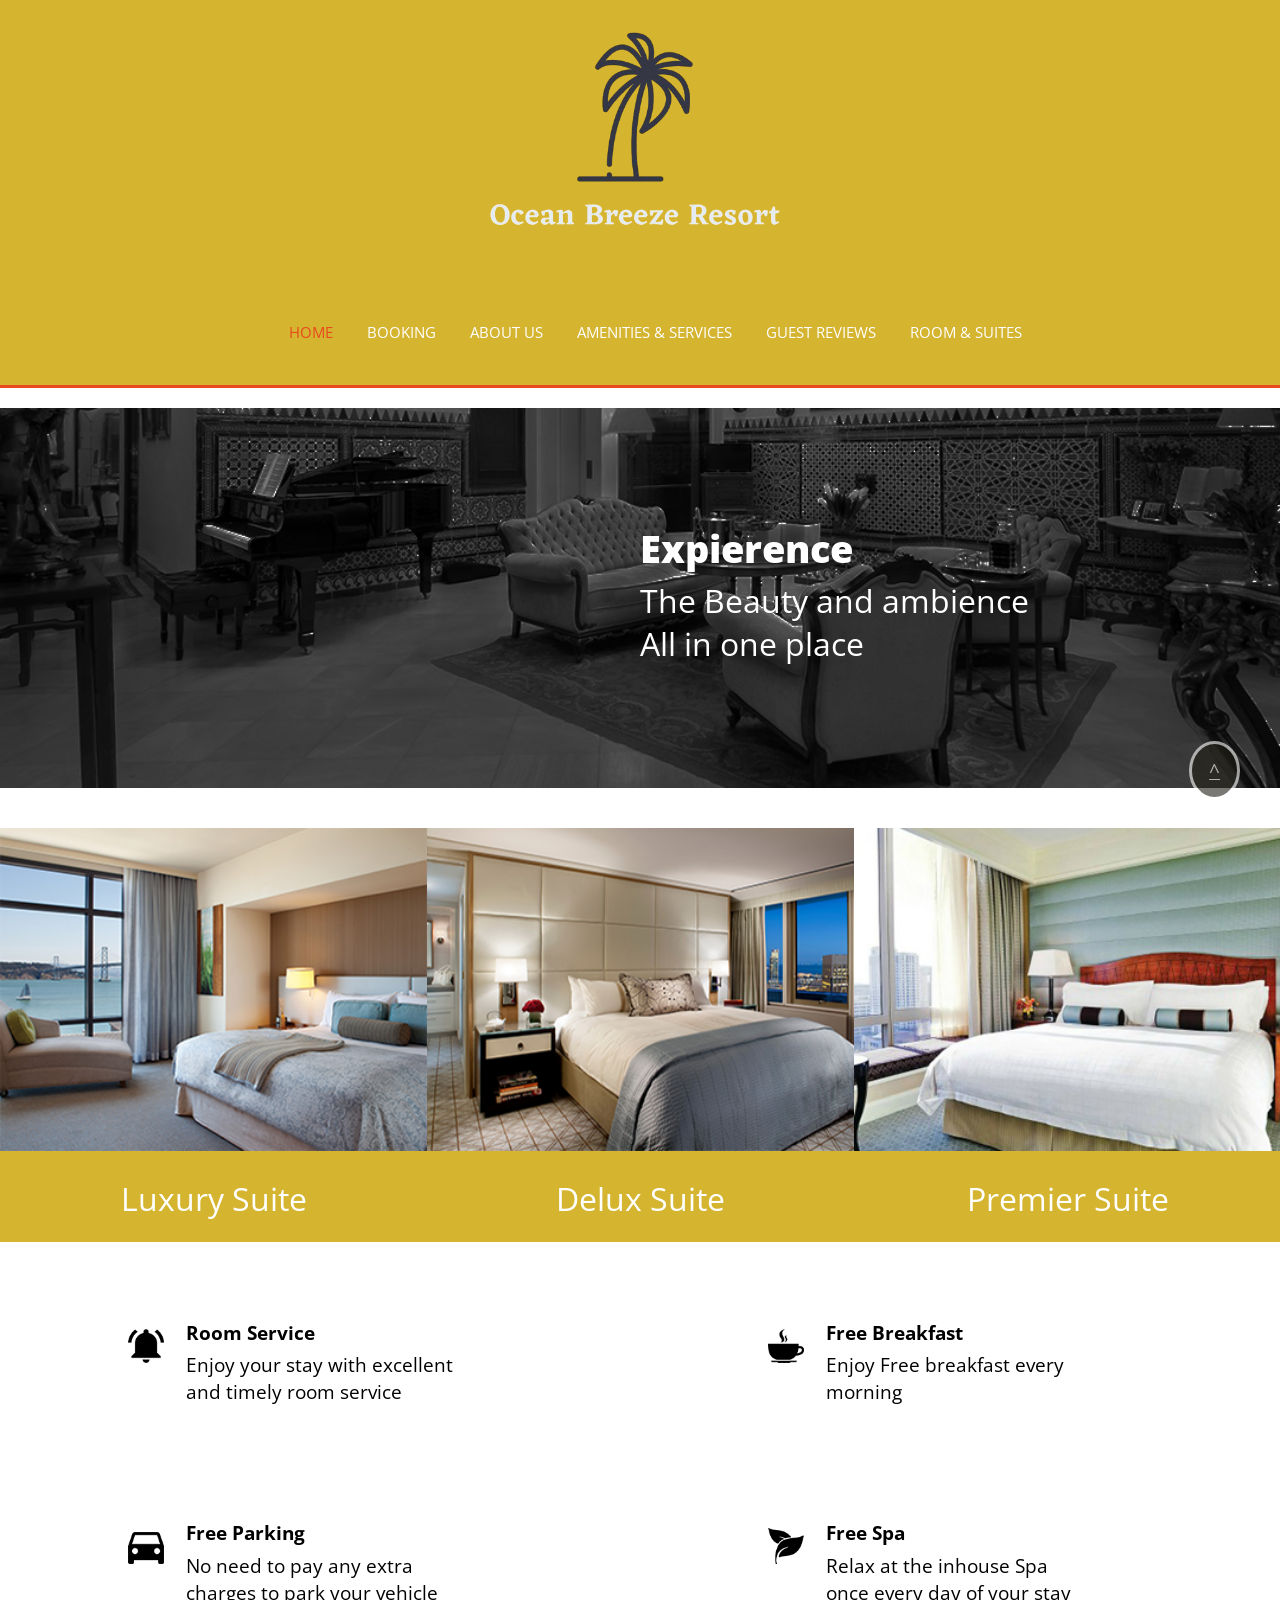
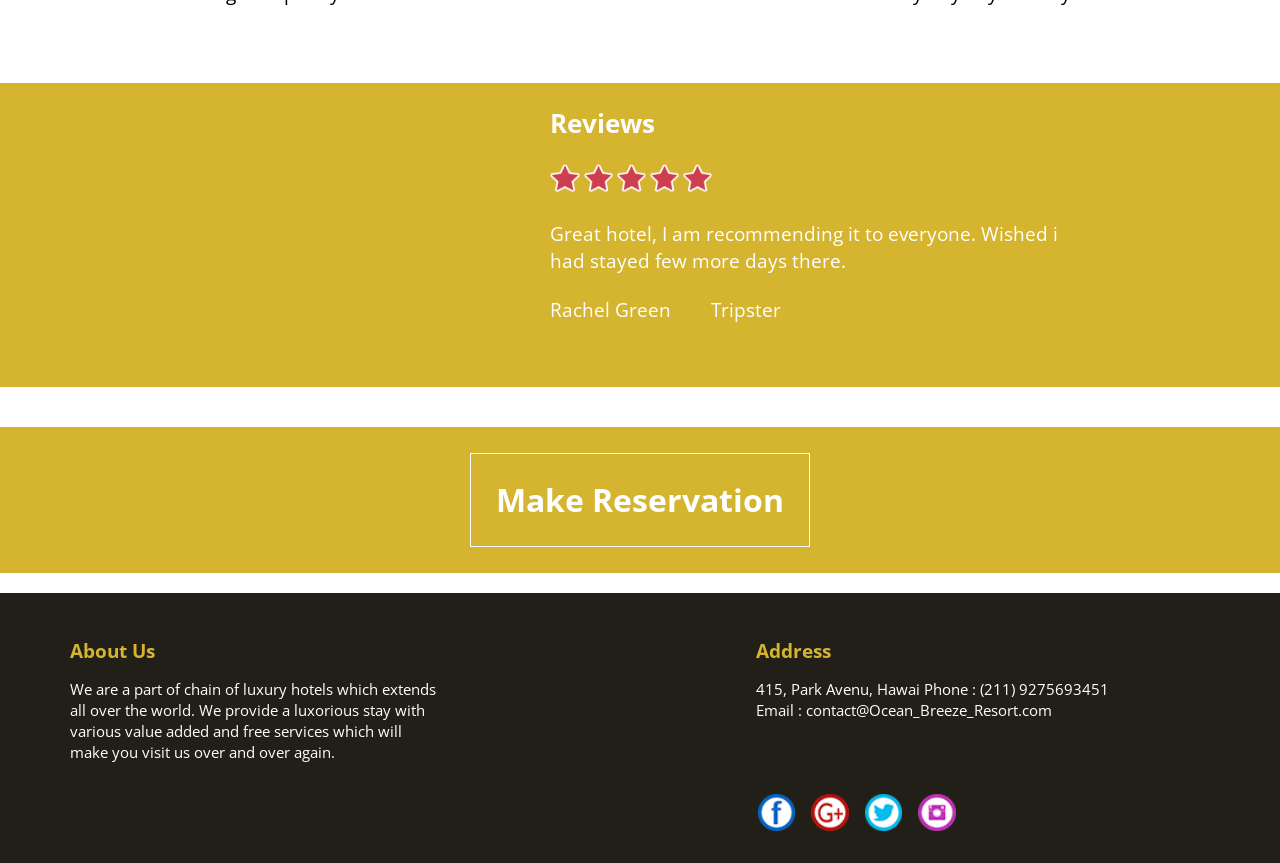
==== index.html @ bd9242b1 "Rename home.html to index.html" ====
<!DOCTYPE html>
<html lang="en">
<head>
    <meta charset="utf-8">
    <meta name="viewport" content="width=device-width, initial-scale=1.0">
    <title>Home | Ocean Breeze Resort</title>
     <script type="text/javascript" src="https://ajax.googleapis.com/ajax/libs/jquery/3.2.1/jquery.min.js"></script>
     <script type="text/javascript" src="dist/slick.js"></script>
     <script type="text/javascript" src="dist/jquery.scrollUp.js"></script>
     <link rel="stylesheet" type="text/css" href="css/main.css">
     <link rel="stylesheet" type="text/css" href="css/slick.css">

    
<!--    <link rel="stylesheet" type="text/css" href="css/slick-theme.css">-->

  
         <script type="text/javascript" src="dist/demo.js"></script>
    <link href="https://fonts.googleapis.com/css?family=Open+Sans" rel="stylesheet">  
    <link rel="stylesheet" href="css/styles.css">
    <link rel="stylesheet" href="css/amenities.css">
</head>
<body >  
    <header class="tm-header">
        <img class="tm-logo" src="images/Ocean_Breeze__Resort_hd-removebg-preview.png" alt="Ocean Breeze Resort">
        <nav class="tm-nav" >
       <div>
            <ul>
                <li>
                <li ><a href="index.html" class = "current">Home</a></li>
                <li ><a href="booking.html">Booking</a></li>
                <li  ><a href="about_us.html">About Us </a></li>
                <li ><a href="amenities.html">Amenities & Services </a></li>
                <li ><a href="reviews.html">Guest Reviews</a></li>
                <li ><a href="Room&Suites.html">Room & Suites</a></li>
                
            </ul>    
            </div>
        </nav>
    </header>

<section class="tm-imgslider">
 
    
        <div class="slider single">
                        <div><div class="tm-slider"><img class="tm-sliderimage" src="images/main_slider11.png" alt="Majestic Hotel"> 
                            <div class="tm-slidertext">
                            <p class="bold"> Expierence</p>
                            <p class="simple">The Beauty and ambience </p>
                                <p class="simple">All in one place </p></div>
                    </div></div>
                        <div><div class="tm-slider"><img class="tm-sliderimage" src="images/main_slider12.png" alt="Majestic Hotel"> 
                            <div class="tm-slidertext">
                            <p class="bold"> Expierence</p>
                            <p class="simple">The tranquility </p>
                                <p class="simple">in hotel spa and swimming pool </p></div>
                    </div></div>
                        <div><div class="tm-slider"><img class="tm-sliderimage" src="images/main_slider13.png" alt="Majestic Hotel"> 
                            <div class="tm-slidertext">
                            <p class="bold"> Expierence</p>
                            <p class="simple">The luxorious interiors </p>
                                <p class="simple">in every hotel room </p></div>
                    </div></div>
                        <div><div class="tm-slider"><img class="tm-sliderimage" src="images/main_slider14.png" alt="Majestic Hotel"> 
                            <div class="tm-slidertext">
                            <p class="bold"> Expirence</p>
                            <p class="simple">The mesmerizing beach view </p>
                                <p class="simple">from your room's balcony</p></div>
                    </div></div>
                    
                    </div>
            <img src="images/back.png" class="left">
              <img src="images/next.png" class="right">
       </section>
    
     <section class="slider room flex">
      
                    <div class="tm-rooms">
                        <img  src="images/luxury.png">
                       <a href="rooms.html"> <p class="s">Luxury Suite</p> </a>

                    </div>
                        <div class="tm-rooms">
                        <img  src="images/delux.png">
                            <a href="rooms.html"> <p class="s">Delux Suite</p></a>

                    </div>
                        <div class="tm-rooms">
                        <img  src="images/premier.png">
                            <a href="rooms.html">  <p>Premier Suite</p></a>

                    </div>
                    <div class="tm-rooms">
                        <img  src="images/luxuryroom.png">
                       <a href="rooms.html"> <p class="s">Luxury Room</p> </a>

                    </div>
                        <div class="tm-rooms">
                        <img  src="images/deluxroom.png">
                            <a href="rooms.html"> <p>Delux Room</p></a>

                    </div>
                        <div class="tm-rooms">
                        <img  src="images/premiumroom.png">
                            <a href="rooms.html">  <p>Premier Room</p></a>

                    </div>
            
                  
    </section>

    <section class="tm-servicesection">
         <div class="tm-service">
              <img class="tm-serimage" src="images/bell.png">
             <div>
                        <p class="b">Room Service</p>
                        <p> Enjoy your stay with excellent and timely room service </p> </div>
        </div>
        <div class="tm-service">
              <img class="tm-serimage" src="images/coffee.png">
             <div>
                        <p class="b">Free Breakfast</p>
                        <p> Enjoy Free breakfast every morning</p> </div>
        </div>
    </section>
    <section class="tm-servicesection">

        <div class="tm-service">
              <img class="tm-serimage" src="images/car-front.png">
             <div>
                        <p class="b">Free Parking</p>
                        <p> No need to pay any extra charges to park your vehicle </p> </div>
        </div>
        <div class="tm-service">
              <img class="tm-serimage" src="images/spa.png">
             <div>
                        <p class="b">Free Spa</p>
                        <p> Relax at the inhouse Spa once every day of your stay </p> </div>
        </div>

    </section>

    <section class="tm-reviewsection">
         
        <div class="tm-review ">
            <div class="slider review">
            <div class="tm-revcon">
        <p class="b"> Reviews</p>
            <div class="tm-stars">
                 <img src="images/star.png">
                 <img src="images/star.png">
                 <img src="images/star.png">
                 <img src="images/star.png">
                 <img src="images/star.png">
            </div>
                <div class="tm-rev">
        <p> Great hotel, I am recommending it to everyone. Wished i had stayed few more days there.</p>  <br/>
        <p> Rachel Green &nbsp&nbsp&nbsp&nbsp&nbsp&nbsp Tripster</p> </div>
 
                </div>
            
            <div class="tm-revcon">
        <p class="b"> Reviews</p>
            <div class="tm-stars">
                 <img src="images/star.png">
                 <img src="images/star.png">
                 <img src="images/star.png">
                 <img src="images/star.png">
                 <img src="images/star.png">
            </div>
                <div class="tm-rev">
        <p> Nice hotel, I had a wonderful expeirence and there are plenty of amenities. </p>  <br/>
        <p> Ross Geller &nbsp&nbsp&nbsp&nbsp&nbsp&nbsp Visitor</p> </div>
 
                </div>
            
           
            <div class="tm-revcon">
        <p class="b"> Reviews</p>
            <div class="tm-stars">
                 <img src="images/star.png">
                 <img src="images/star.png">
                 <img src="images/star.png">
                 <img src="images/star.png">
                 <img src="images/star.png">
            </div>
                <div class="tm-rev">
        <p> Great hotel, Great food enough said. </p>  <br/>
        <p> Joey Tribiani &nbsp&nbsp&nbsp&nbsp&nbsp&nbsp Actor</p> </div>
 
                </div>    
                
                
            <div class="tm-revcon">
        <p class="b"> Reviews</p>
            <div class="tm-stars">
                 <img src="images/star.png">
                 <img src="images/star.png">
                 <img src="images/star.png">
                 <img src="images/star.png">
                 <img src="images/star.png">
            </div>
                <div class="tm-rev">
        <p> Very nice hotel enjoyed the spa and as a masseuse I recommend it. </p>  <br/>
        <p> Pheobe Buffay &nbsp&nbsp&nbsp&nbsp&nbsp&nbsp Traveller</p> </div>
 
                </div>   
                
                <div class="tm-revcon">
        <p class="b"> Reviews</p>
            <div class="tm-stars">
                 <img src="images/star.png">
                 <img src="images/star.png">
                 <img src="images/star.png">
                 <img src="images/star.png">
                 <img src="images/star.png">
            </div>
                <div class="tm-rev">
        <p> Nice, calm and clean just the way I like it. </p>  <br/>
        <p> Monica Geller &nbsp&nbsp&nbsp&nbsp&nbsp&nbsp Tripster</p> </div>
 
                </div>    
                
                       <div class="tm-revcon">
        <p class="b"> Reviews</p>
            <div class="tm-stars">
                 <img src="images/star.png">
                 <img src="images/star.png">
                 <img src="images/star.png">
                 <img src="images/star.png">
                 <img src="images/star.png">
            </div>
                <div class="tm-rev">
        <p> Knock knock whose there ? ... a satisfied customer. </p>  <br/>
        <p> Chandler Bing &nbsp&nbsp&nbsp&nbsp&nbsp&nbsp Visitor</p> </div>
 
                </div>  
                
            </div>
            

        </div>
    </section>
    
    
    <section class="tm-makeres">
    <div class="tm-res">
       <div class="tm-resbutton">
           <a href="Booking.html"> <p>Make Reservation</p></a>
        </div>
        </div>
    </section>
    
    <footer class="tm-footer">
        <div class="tm-us">
        <p class="bold">About Us</p>
        <p>We are a part of chain of luxury hotels 
            which extends all over the world. We 
            provide a luxorious stay with various value
            added and free services which will make
            you visit us over and over again.</p>    
        </div>
       
        <div class="tm-address">
        <p class="bold">Address</p>
        <p>415, Park Avenu, Hawai
            Phone : (211) 9275693451
            Email : contact@Ocean_Breeze_Resort.com</p>       
        </div>
        <br/>
    <div class="tm-media">
        <a href="#"> <img src="images/fb.png"></a>
        <a href="#"> <img src="images/G.png"> </a>
        <a href="#"> <img src="images/twittr.png"> </a>
        <a href="#">  <img src="images/insta.png"> </a>
        
        </div>
       
<!--    <a  href="#top">  <img class="tm-up" src="images/up.png"> </a>-->
        
      
    </footer>
</body>
</html>
---- css/main.css ----
*{
    margin: 0;
    padding: 0;
    font-family: 'Open Sans', sans-serif;
}


/

.tm-header{
    background: #d5b430;
    display: block;
    padding: 10px;
    
}

.tm-logo{
    align-content: center;
    display: block;
    margin: 0 auto;
    width: 30%;
}

.tm-nav{
   max-width: 90%;
    border: 2px solid #d5b430;
    display: block;
    margin: 30px auto 5px auto;
}

.tm-nav div
{
    display: table;
    padding: 10px;
    margin: 0px auto;
}

.tm-nav div ul li{
    display:inline-block;  
   
}


.tm-nav div ul li a{
    font-size: 1.2vmax;
    font-family: fantasyserif
    padding: 10px 30px;
    text-decoration: none;
    color: #fff;
    line-height: 50px;
    
    
}
.tm-nav div ul li a:hover{
    
    color: #df5628;
}

.tm-list::after{
    content: url("../images/circle.png");
  
   
}

/*header ends here and sections start*/




/* slider */

.tm-slider{
    position: relative;
}


.tm-sliderimage{
    width: 100%;
   display: block;
   
   
}
.bold{
    padding-bottom: 5px;
    font-size: 3vw;  
    font-weight: 900;
}
.simple{
    font-size: 2.5vw;  
}

.tm-slidertext{
 position: absolute; 
   top: 30%; 
  left: 50%;     
    color: #fff;
}


/* room */


.tm-rooms:focus {
    outline: none;
}
.tm-rooms a:focus {
    outline: none;
}

.tm-rooms{
    display: block;
    background: #d5b430;
    max-width: 33.33%;
    width: 33.33%;
}


.tm-rooms img{
    max-width: 100%;
    width: 100%;
}



.tm-rooms p{
    font-size: 2.5vw;
    color: #fff;
    text-align: center;
padding: 5%;

  
}

.tm-rooms a{
    text-decoration: none;
}

.tm-rooms a p:hover{
    color: #df5628;


}

.s{
    padding-bottom: 1%;
}

.flex{
    display: flex;
}


/* services */

.tm-service{
    max-width: 30%;
    width: 30%;
    margin: 1.5% 12% 1.5% 10%;  
}

.tm-servicesection{
    display: flex;
}

.tm-serimage{
    display: inline-block;
    max-width: 20%;
    width: 10%;
    height: auto;
padding-bottom: 10%;


}

.tm-service div{
    display: inline-block;

    max-width: 75%;
    padding: 5%;
}

.tm-service p{
    font-size: 1.5vmax;
    
}
.tm-service .b{
    padding-bottom: 2%;
    font-weight: 700;
}


/* review */



.tm-review{
    background: #d5b430;
    padding-bottom: 5%;
    
}

.tm-review::after{
    content:" ";
    display: block;
    clear: both;
}

.tm-revcon{
    float: left;
    padding-left: 5%;
    max-width: 65%;
}

.tm-revcon .b{
    padding: 3% 0 3% 5%;
    font-size: 2vw;
    font-weight: 700;
}

.tm-revcon p{
    font-size: 1.5vw;
    color: #fff;
}

.tm-rev{
    padding: 3% 0 0% 5%;
   max-width: 70%;
 
}




.tm-stars{
 display: block;
    padding-left: 5%;
}
.tm-stars img{
    width: 4%;
    height: auto;
}



/* Make reservation */

.tm-res{
    background: #d5b430;
    padding: 2%;
}


.tm-resbutton p{
    display: table;
    max-width: 30%;
    margin: 0 auto;
    font-size: 2.5vw;
     padding: 2%;
    color: #fff;
    font-weight: 700;
    border: 1px solid #fff;
   
}
.tm-resbutton a{
     text-decoration: none;
}

.tm-resbutton p:hover{
    color: #d5b430;
    background: #fff;
}






/* footer */

.tm-footer{
     background: #211f17;
    display: block;
    padding: 20px;
    position: relative;

}

.tm-us{
    display: inline-table;
    max-width: 30%;
    width: 30%;
    margin: 2% 0 2% 4%
}

.tm-address{
    display: inline-table;
    max-width: 30%;
    width: 30%;
     margin: 2% 0 2% 25%
}

.tm-us .bold, .tm-address .bold{
    color: #d5b430;
    font-size: 1.5vw;
    font-weight: 700;
    padding-bottom: 4%;
}

.tm-us p, .tm-address p{
    color: #fff;
    font-size: 1.2vw;
}

.tm-media{
   display: inline;
    margin: 0 0 0 59%;
 

}
.tm-media img{
  margin: 0.5%;
    width: 3%;
    height: auto;
    
}

.tm-up
{
    position: absolute;
    top: 20%;
    right: 3%;
    width: 3%;
    height: auto;
    
}

.tm-review:focus{
    outline: none;
}

.tm-revcon:focus{
    outline: none;
}


/* Explore page */

.tm-main{
      background: #d5b430;
    padding: 2%;
}

.tm-main p{
    display: table;
    max-width: 30%;
    margin: 0 auto;
    font-size: 4vw;
     padding: 2%;
    color: #fff;
    font-weight: 700;
}


/* Explore sections */

.tm-exp1, .tm-exp2{
    background: #ecd477;
    
}

.tm-exp1::after{
    content:" ";
    display: block;
    clear: both;
}

.tm-exp2::after{
    content:" ";
    display: block;
    clear: both;
}


.tm-exp1 p{
    float: right;
    padding-right: 5%;
    padding-top: 15%;
    max-width: 30%;
    font-size: 3.5vw;
    color: #fff;
}

.tm-exp2 p{
    float: left;
    padding-left: 5%;
    padding-top: 15%;
    max-width: 30%;
    font-size: 3.5vw;
    color: #fff;
}

.tm-exp1 img{
    display: block;
    float: left;
    max-width: 40%;
    width: 60%;
    height: auto;
    
}

.tm-exp2 img{
    display: block;
    float: right;
    max-width: 60%;
    width: 60%;
    height: auto;
    
}


.tm-expsection::after{
  content: ".";
     font-size: xx-small;
    visibility: hidden;
}



/* rooms page */

.tm-roomsection{
    display: flex;
}

.tm-room1{
    max-width: 33.33333%;
    width: 33.333333%;
    background: #353535;
    
display: inline-block;
    margin: 0px;
    position: relative;
}

.tm-room1 p{
    font-size: 2.5vw;
    color: #fff;
    text-align: center;
    padding: 5%;
    z-index: 2;
    position: relative;
}


.tm-roomimage{
    max-width: 100%;
    width: 100%;    
}

.tm-trans{
    display: inline-block;
    position: absolute;
    top: 78%; /*78*/
   color: #fff;
     max-width: 100%;
    width: 100%;
    height: 0%; /*0*/
     background: rgba(53, 53, 53,0.7);
    opacity: 0; /*0*/
}

.tm-trans p{
    font-size: 1.8vw;

}
.tm-trans div{
    display: inline-table;
    width: 40%;
    max-width: 40%;
    margin: 2%;
}

.tm-trans div .bold{
    color: #ff8d9a;

}


.tm-room1:hover .tm-trans{
 
    top:30%;
   
    transition: top 1s, opacity 1s, height 1s;
       opacity: 1;
     height: 50%;
    z-index: 1;
}



/* booking */

.tm-booking
{
     background: #353535;
    position: relative;
}
.tm-form1, .tm-form2{
   
    padding: 2% 5%;
    
}

 div.vertical-line{
      width: 0.15%; 
      background-color:  #d5b430;
      height: 90%; 
      position: absolute;
         top: 6%;
    left: 50%;
    }

.tm-form1{
    float:left;
/*
    max-width: 39.5%;
    width: 39.5%;
*/
    
     max-width: 40%;
    width: 40%;
    
    
}

.tm-form2{
    float:right;
/*
    max-width: 39.5%;
    width: 39.5%;
*/
    
    
     max-width: 40%;
    width: 40%;
   
}

input, select, textarea,
input::-webkit-input-placeholder {
    font-size: 2vw;
}

input, select, textarea{
    color: #ec3d68;
}

input::-webkit-input-placeholder{
    color: #f17c94;
}

textarea::-webkit-input-placeholder{
    color: #f17c94;
}


label{
     font-size: 2vw;
    color: #fff;
    font-weight: 700;
}


.tm-booking::after{
    content:" ";
    display: block;
    clear: both;
}

input[type=text]:nth-child(1),input[type=email],textarea{
    display: block;
    margin: 5%;
    padding: 1% 3%;
    width: 80%;
   
}

textarea {
    max-width: 80% ;
    resize: none;
    
}

#rooms{
    display: inline-block;
    margin: 5%;
    padding: 1% 3%;
    width: 55%;
}

#inlinelable{
    display: inline-block;
    margin: 5%;
    
}




.tm-num1, .tm-num2{
    display: inline-block;

    max-width: 39%;
    width: 39%;
    margin: 5%;
}

#number1 , #number2{
    width:30%;
    padding: 3% 8%;
    margin-top: 5%;
  
    text-align: center;
}


.range{
    font-size: 2vw;
    margin-top: 5%;
    margin-bottom: 50%;
    padding: 1% 3%;
    width: 70%;
}


input[type=submit]{
    display: block;
    background: #353535;
    padding: 1% 3%;
     color: #fff;
    border: 1px solid #fff;

 

}

#sub{
     margin-left: 70%;
  
}

#sub2{
     margin-left: 5%;
  
}

input[type=submit]:hover{
    color: #ec3d68;
    border: 1px solid #ec3d68;
}

input[type=submit]:focus{
    outline: none;
}

.arrival {
    display: block;
    margin-top: 5%;
}

.here {
    display: inline-block;
    margin-top: 5%;
    font-size: 2vw;
    color: #fff;
    font-weight: 700;
}


#place{
     margin-top: 5%;
    margin-left: 3%;
    width:5%;
    max-width: 5%;
}



#map{
    margin-top: 5%;
   height: 335px;
    width: 80%;
}









.tm-imgslider{
    position: relative;
}

.left, .right{
    position: absolute;
    width: 1.5%;
    max-width: 1.5%;
    padding-top: 10%;
    padding-bottom: 10%;
    padding-left: 2%;
    padding-right: 2%;
     opacity:0;
   
}

.left:hover, .right:hover{
     opacity:1;
    -webkit-transition: opacity .25s ease-in-out .0s;
    transition: opacity .25s ease-in-out .0s;
}

.left{
    top: 10%;
    left: 1%;
}

.right{
    top: 10%;
    right: 1%;
}




/* 确保所有表单元素使用相同的样式 */
.container form label {
    display: block;
    margin-bottom: 8px;
    font-weight: bold;
    font-size: 14px; /* 调整标签字体大小 */
    color: #333; /* 修改标签颜色 */
}

.container form input[type="text"],
.container form input[type="email"],
.container form select,
.container form textarea {
    width: calc(100% - 20px); /* 调整宽度以保持对称 */
    padding: 10px; /* 增加内边距 */
    margin-bottom: 15px; /* 增加下边距 */
    border: 1px solid #dddddd;
    border-radius: 5px; /* 增加圆角 */
    font-size: 14px; /* 调整输入框字体大小 */
    box-sizing: border-box; /* 确保内边距和边框包含在总宽度内 */
}

.container form button {
    display: inline-block;
    background: #e8491d;
    color: #ffffff;
    padding: 12px 25px; /* 增加按钮的内边距 */
    border: none;
    border-radius: 5px; /* 增加圆角 */
    cursor: pointer;
    font-size: 16px;
    margin-top: 10px;
    transition: background 0.3s ease; /* 添加过渡效果 */
}

.container form button:hover {
    background: #35424a; /* 修改按钮悬停时的背景颜色 */
}


::-webkit-scrollbar { 
    display: none; 
}



#scrollUp {
  bottom: 100px;
  right: 40px;
  padding: 1%;
  background: #211f17;
    border : 3px solid;
  color: #fff;
   opacity: 0.7;
    border-radius: 50%;
    font-size: 1.5vw;
        width: 1.5%;
        text-align: center;
    
}
---- css/styles.css ----
*{
    margin: 0;
    padding: 0;
    font-family: 'Open Sans', sans-serif;
}
/
body {
    font-family: 'Open Sans', sans-serif;
    background: url('img/logo.png') no-repeat center center fixed;
    background-size: cover; 
    margin: 0;
    padding: 0;
}

.bold{
    padding-bottom: 5px;
    font-size: 3vw;  
    font-weight: 900;
}

.container {
    width: 80%;
    margin: 0 auto;
}


.tm-header{
    background: #d5b430;
    display: block;
    padding: 10px;
    
}

.tm-logo{
    align-content: center;
    display: block;
    margin: 0 auto;
    width: 30%;
}

.tm-nav{
   max-width: 90%;
    border: 2px solid #d5b430;
    display: block;
    margin: 30px auto 5px auto;
}

.tm-nav div
{
    display: table;
    padding: 10px;
    margin: 0px auto;
}

.tm-nav div ul li{
    display:inline-block;  
   
}


.tm-nav div ul li a{
    font-size: 1.2vmax;
    font-family: fantasyserif
    padding: 10px 30px;
    text-decoration: none;
    color: #fff;
    line-height: 50px;
    
    
}
.tm-nav div ul li a:hover{
    
    color: #df5628;
}

.tm-list::after{
    content: url("../images/circle.png");
  
   
}


.tm-footer{
     background: #211f17;
     #d5b430
    background: ;
    display: block;
    padding: 20px;
    position: relative;

}

.tm-us{
    display: inline-table;
    max-width: 30%;
    width: 30%;
    margin: 2% 0 2% 4%
}

.tm-address{
    display: inline-table;
    max-width: 30%;
    width: 30%;
     margin: 2% 0 2% 25%
}

.tm-us .bold, .tm-address .bold{
    color: #d5b430;
    font-size: 1.5vw;
    font-weight: 700;
    padding-bottom: 4%;
}
.tm-us p, .tm-address p{
    color: #fff;
    font-size: 1.2vw;
}


header {
    background: rgba(228, 196, 98, 0.8); 
    color: #35424a;
    padding-top: 30px;
    border-bottom: #e8491d 3px solid;
    text-align: center;
    position: relative;
}

header .logo {
    display: none; 
}

header h1 {
    font-family: fantasyserif;
    font-size: 36px;
    margin: 10px 0 20px 0;
}

header nav {
    margin-top: 10px;
}

header nav ul {
    padding: 0;
    list-style: none;
    margin: 0;
}

header nav ul li {
    display: inline;
    margin: 0 15px;
}

header nav ul li a {
    color: #35424a;
    text-decoration: none;
    text-transform: uppercase;
    font-size: 16px;
}

header nav ul li a:hover {
    color: #e8491d;
}

header nav ul li a.current {
    color: #e8491d;
}

h1, h2 {
    color: #35424a;
}

h1 {
    margin-top: 20px;
}

section {
    padding: 20px 0;
    background-color: rgba(255, 255, 255, 0.8); /* 半透明白色背景，确保内容可读 */
}

.footer {
    background: #35424a;
    color: #ffffff;
    text-align: center;
    padding: 10px 0;
    position: relative;
    width: 100%;
}

.amenities-list, .reviews-list {
    list-style-type: none;
    padding: 0;
}

.amenities-list li, .reviews-list li {
    background: #ffffff;
    margin: 10px 0;
    padding: 20px;
    border: 1px solid #dddddd;
    border-radius: 5px;
}



form {
    background: #ffffff;
    padding: 20px;
    border: 1px solid #dddddd;
    border-radius: 5px;
    margin-top: 20px;
}


.footer {
    background: #35424a;
    color: #ffffff;
    text-align: center;
    padding: 10px 0;
    width: 100%;
}

.overall-rating {
    display: flex;
    align-items: center;
    margin-bottom: 20px;
}

.rating-score {
    font-size: 48px;
    font-weight: bold;
    color: #fff;
    background-color: #35424a;
    padding: 10px;
    border-radius: 5px;
    margin-right: 20px;
}

.rating-details p {
    margin: 0;
    font-size: 18px;
}

.categories {
    display: flex;
    flex-wrap: wrap;
    justify-content: space-between;
}

.category {
    flex: 1 1 30%;
    margin-bottom: 20px;
}

.category span {
    display: block;
    margin-bottom: 5px;
}

.bar {
    background: #ddd;
    border-radius: 5px;
    overflow: hidden;
    position: relative;
}

.bar-fill {
    height: 10px;
    background: #35424a;
    position: absolute;
    top: 0;
    left: 0;
}

.score {
    margin-left: 10px;
    font-weight: bold;
}







.reviews-list {
    list-style: none;
    padding: 0;
}

.reviews-list li {
    background: #f9f9f9;
    padding: 20px;
    margin-bottom: 20px;
    border-radius: 5px;
    box-shadow: 0 0 10px rgba(0, 0, 0, 0.1);
}

.review-header {
    display: flex;
    align-items: center;
    margin-bottom: 10px;
}

.review-rating {
    font-size: 32px;
    font-weight: bold;
    color: #fff;
    background-color: #35424a;
    padding: 10px;
    border-radius: 5px;
    margin-right: 20px;
}

.review-details h3 {
    margin: 0;
}

.review-details p {
    margin: 0;
    color: #888;
}

.review-body p {
    margin: 0 0 10px 0;
}

.review-response {
    background: #e9ecef;
    padding: 10px;
    border-radius: 5px;
}


.container form label {
    display: block;
    margin-bottom: 8px;
    font-weight: bold;
    font-size: 14px; 
    color: #333; 
}

.container form input[type="text"],
.container form input[type="email"],
.container form select,
.container form textarea {
    width: 100%;
    padding: 10px; /* 增加内边距 */
    margin-bottom: 15px; /* 增加下边距 */
    border: 1px solid #dddddd;
    border-radius: 5px; /* 增加圆角 */
    font-size: 14px; /* 调整输入框字体大小 */
}

.container form button {
    display: inline-block;
    background: #e8491d;
    color: #ffffff;
    padding: 12px 25px; /* 增加按钮的内边距 */
    border: none;
    border-radius: 5px; /* 增加圆角 */
    cursor: pointer;
    font-size: 16px;
    margin-top: 10px;
    transition: background 0.3s ease; /* 添加过渡效果 */
}

.container form button:hover {
    background: #35424a; /* 修改按钮悬停时的背景颜色 */
}


.tm-res{
    background: #d5b430;
    padding: 2%;
}


.tm-resbutton p{
    display: table;
    max-width: 30%;
    margin: 0 auto;
    font-size: 2.5vw;
     padding: 2%;
    color: #fff;
    font-weight: 700;
    border: 1px solid #fff;
   
}
.tm-resbutton a{
     text-decoration: none;
}

.tm-resbutton p:hover{
    color: #d5b430;
    background: #fff;
}


/* footer */

.tm-footer{
     background: #211f17;
    display: block;
    padding: 20px;
    position: relative;

}

.tm-us{
    display: inline-table;
    max-width: 30%;
    width: 30%;
    margin: 2% 0 2% 4%
}

.tm-address{
    display: inline-table;
    max-width: 30%;
    width: 30%;
     margin: 2% 0 2% 25%
}

.tm-us .bold, .tm-address .bold{
    color: #d5b430;
    font-size: 1.5vw;
    font-weight: 700;
    padding-bottom: 4%;
}

.tm-us p, .tm-address p{
    color: #fff;
    font-size: 1.2vw;
}

.tm-media{
   display: inline;
    margin: 0 0 0 59%;
 

}
.tm-media img{
  margin: 0.5%;
    width: 3%;
    height: auto;
    
}

.tm-up
{
    position: absolute;
    top: 20%;
    right: 3%;
    width: 3%;
    height: auto;
    
}

.tm-review:focus{
    outline: none;
}

.tm-revcon:focus{
    outline: none;
}
---- css/amenities.css ----
.amenity {
    display: flex;
    margin-bottom: 20px;
    background: #ffffff;
    padding: 15px;
    border-radius: 5px;
    box-shadow: 0 0 10px rgba(0, 0, 0, 0.1);
}

.amenity img {
    width: 40%;
    border-radius: 5px;
}

.amenity-content {
    margin-left: 20px;
}

.amenity-content h3 {
    margin-top: 0;
}

.footer {
    background: #35424a;
    color: #ffffff;
    text-align: center;
    padding: 10px 0;
    position: relative;
    width: 100%;
}
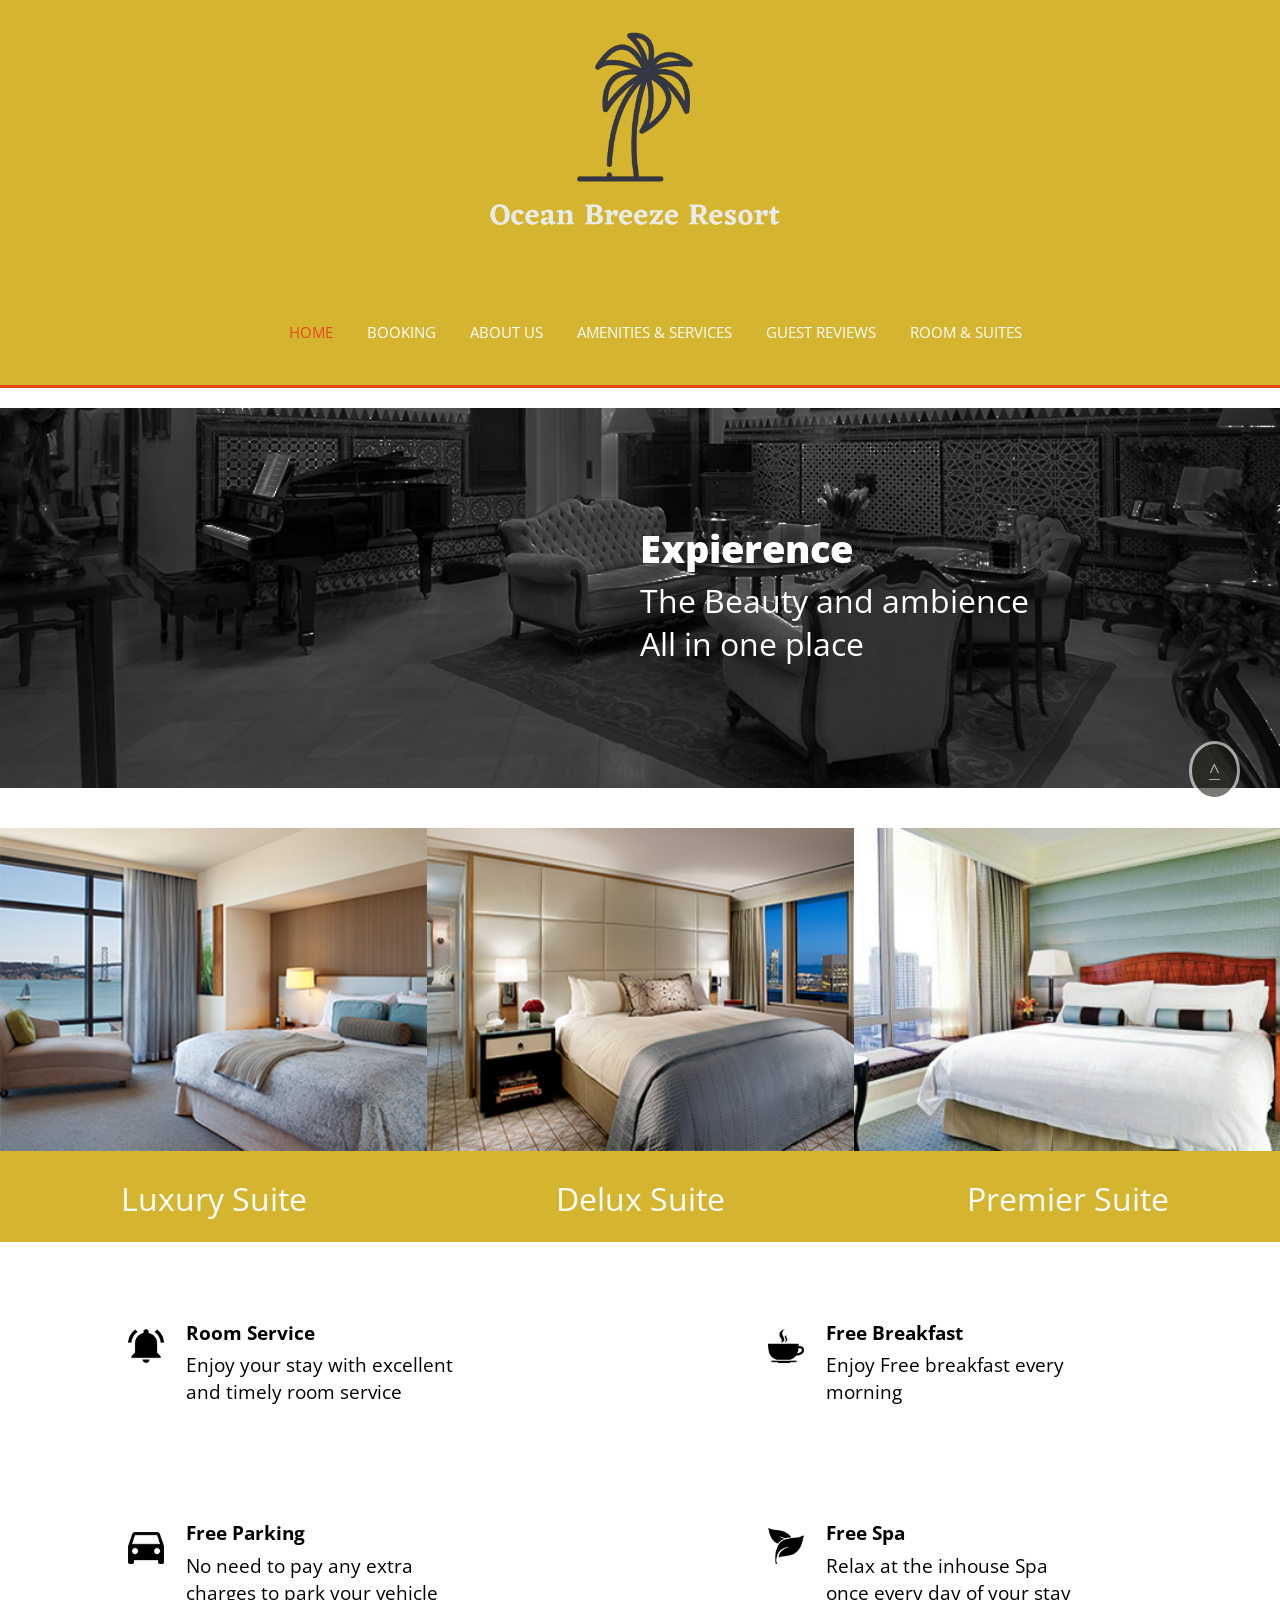
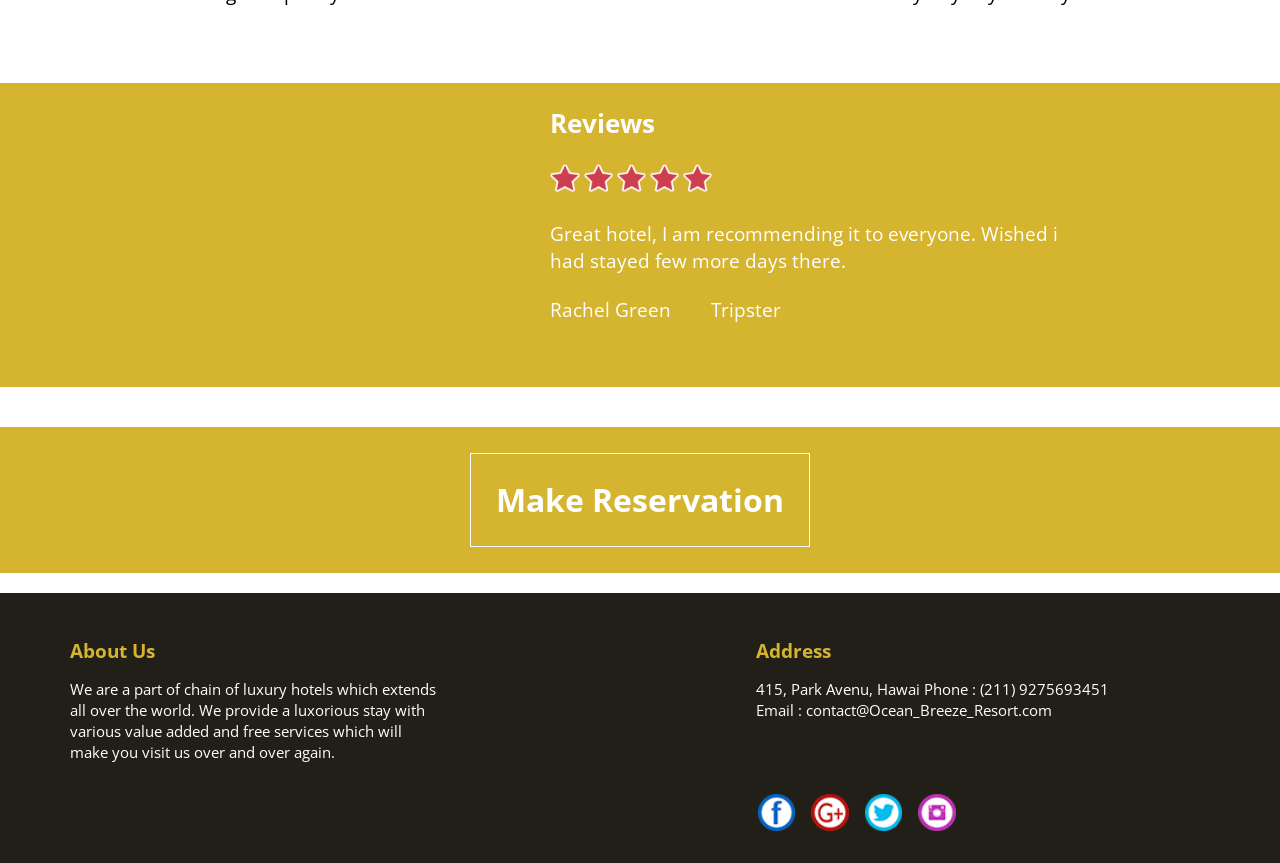
==== commit 9888b95d: "Update index.html" ====
--- a/index.html
+++ b/index.html
@@ -27,7 +27,7 @@
             <ul>
                 <li>
                 <li ><a href="index.html" class = "current">Home</a></li>
-                <li ><a href="booking.html">Booking</a></li>
+                <li ><a href="Booking.html">Booking</a></li>
                 <li  ><a href="about_us.html">About Us </a></li>
                 <li ><a href="amenities.html">Amenities & Services </a></li>
                 <li ><a href="reviews.html">Guest Reviews</a></li>
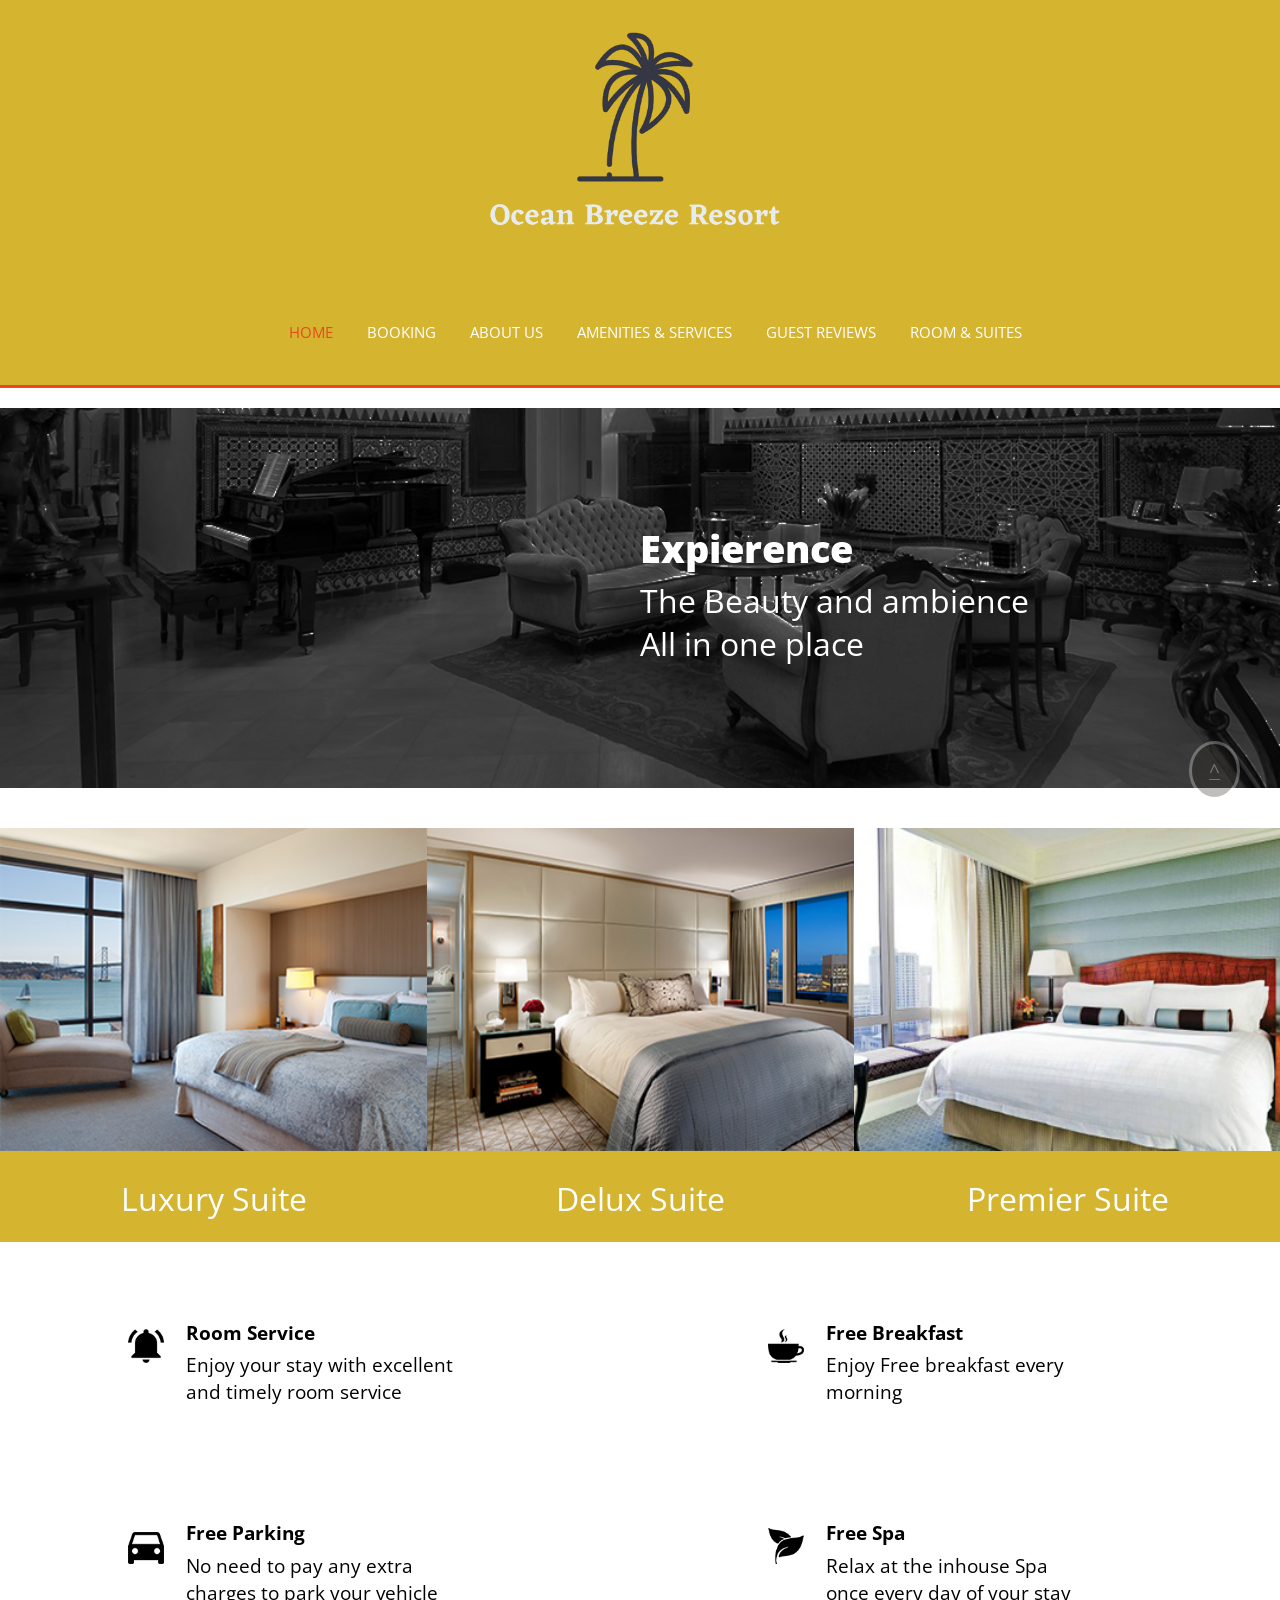
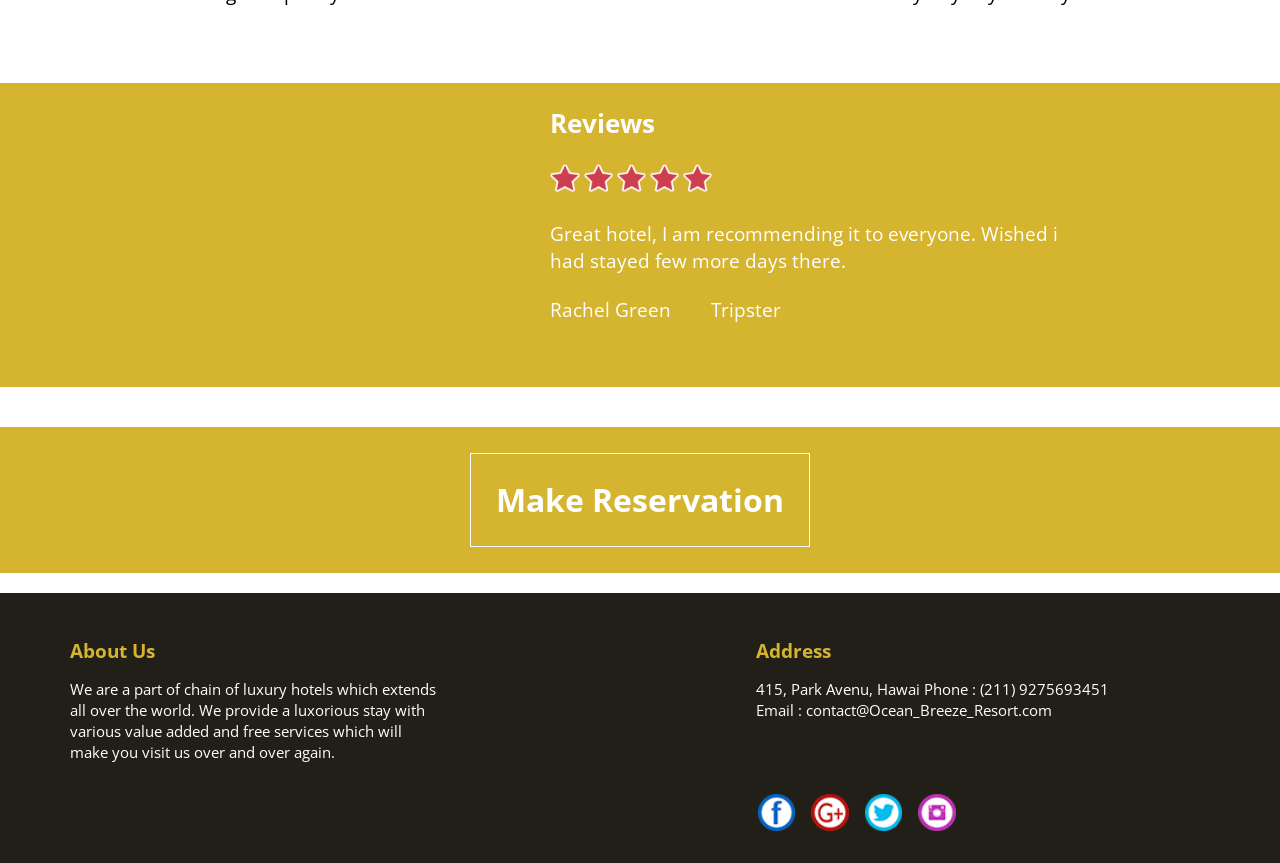
==== commit 61e6cca8: "Update index.html" ====
--- a/index.html
+++ b/index.html
@@ -27,7 +27,7 @@
             <ul>
                 <li>
                 <li ><a href="index.html" class = "current">Home</a></li>
-                <li ><a href="Booking.html">Booking</a></li>
+                <li ><a href="booking.html">Booking</a></li>
                 <li  ><a href="about_us.html">About Us </a></li>
                 <li ><a href="amenities.html">Amenities & Services </a></li>
                 <li ><a href="reviews.html">Guest Reviews</a></li>
